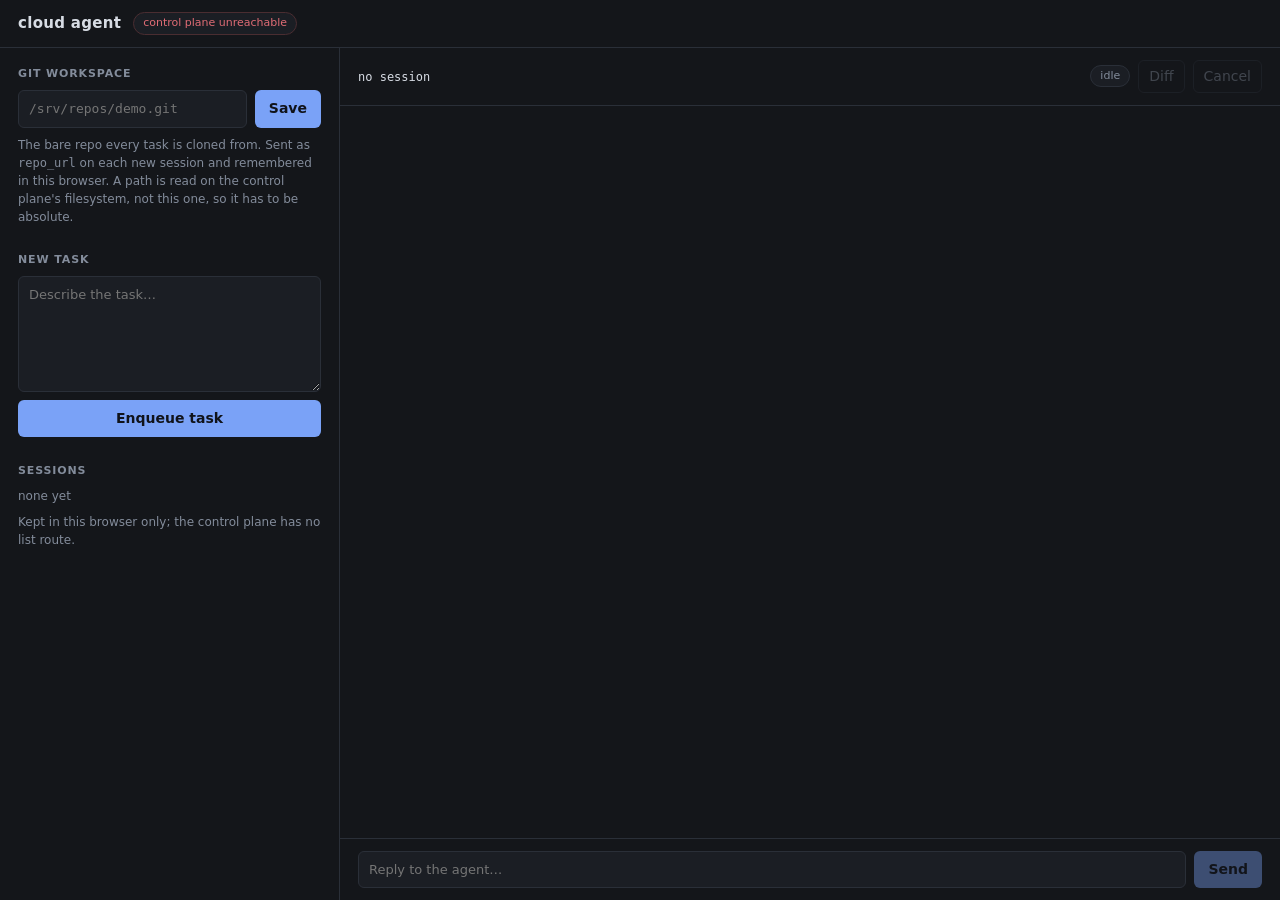
==== client/index.html @ b8b45329 "Cursor: Apply local changes for cloud agent" ====
<!doctype html>
<html lang="en">
<head>
<meta charset="utf-8">
<meta name="viewport" content="width=device-width, initial-scale=1">
<title>cloud agent</title>
<link rel="stylesheet" href="styles.css">
</head>
<body>

<header>
  <h1>cloud agent</h1>
  <span id="health" class="pill" title="control plane">checking…</span>
</header>

<main>
  <!-- Left column: the two things the client is for, setting the workspace
       and enqueueing a task, plus a way back into an earlier session. -->
  <aside>
    <section>
      <h2>Git workspace</h2>
      <form id="workspace-form">
        <input id="repo-url" type="text" spellcheck="false"
               placeholder="/srv/repos/demo.git" autocomplete="off">
        <button type="submit">Save</button>
      </form>
      <p class="hint">
        The bare repo every task is cloned from. Sent as <code>repo_url</code>
        on each new session and remembered in this browser. A path is read on
        the control plane's filesystem, not this one, so it has to be absolute.
      </p>
      <p id="repo-note" class="note" hidden></p>
    </section>

    <section>
      <h2>New task</h2>
      <form id="task-form">
        <textarea id="prompt" rows="5" placeholder="Describe the task…"></textarea>
        <button type="submit" id="enqueue">Enqueue task</button>
      </form>
    </section>

    <section>
      <h2>Sessions</h2>
      <ul id="sessions" class="sessions"></ul>
      <p class="hint">Kept in this browser only; the control plane has no list route.</p>
    </section>
  </aside>

  <!-- Right column: the event feed, which is the whole of the UI's job. -->
  <section class="feed-pane">
    <div class="feed-head">
      <div>
        <span id="session-id" class="mono">no session</span>
        <span id="branch" class="mono dim"></span>
      </div>
      <div class="feed-actions">
        <span id="status" class="pill">idle</span>
        <button id="diff-btn" class="ghost" disabled>Diff</button>
        <button id="cancel-btn" class="ghost" disabled>Cancel</button>
      </div>
    </div>

    <ol id="feed" class="feed" aria-live="polite"></ol>

    <form id="message-form" class="message-form">
      <input id="message" type="text" placeholder="Reply to the agent…" disabled autocomplete="off">
      <button type="submit" disabled>Send</button>
    </form>
  </section>
</main>

<div id="toast" class="toast" hidden></div>

<script src="app.js"></script>
</body>
</html>
---- client/styles.css ----
:root {
  --bg: #14161a;
  --panel: #1b1e24;
  --line: #2a2f38;
  --text: #d7dce4;
  --dim: #838c9b;
  --accent: #7aa2f7;
  --good: #7bc47f;
  --bad: #e06c75;
  --warn: #d6b36a;
  --mono: ui-monospace, SFMono-Regular, "SF Mono", Menlo, monospace;
}

* { box-sizing: border-box; }

body {
  margin: 0;
  height: 100vh;
  display: flex;
  flex-direction: column;
  background: var(--bg);
  color: var(--text);
  font: 14px/1.5 ui-sans-serif, system-ui, -apple-system, sans-serif;
}

header {
  display: flex;
  align-items: center;
  gap: 12px;
  padding: 12px 18px;
  border-bottom: 1px solid var(--line);
}

h1 {
  margin: 0;
  font-size: 15px;
  font-weight: 600;
  letter-spacing: 0.02em;
}

h2 {
  margin: 0 0 8px;
  font-size: 11px;
  font-weight: 600;
  text-transform: uppercase;
  letter-spacing: 0.08em;
  color: var(--dim);
}

main {
  flex: 1;
  min-height: 0;
  display: grid;
  grid-template-columns: 340px 1fr;
}

aside {
  border-right: 1px solid var(--line);
  padding: 18px;
  overflow-y: auto;
  display: flex;
  flex-direction: column;
  gap: 26px;
}

/* ---------- controls ---------- */
input, textarea, button {
  font: inherit;
  color: inherit;
  border-radius: 6px;
}

input, textarea {
  width: 100%;
  padding: 8px 10px;
  background: var(--panel);
  border: 1px solid var(--line);
  font-family: var(--mono);
  font-size: 13px;
}

textarea { resize: vertical; font-family: inherit; }

input:focus, textarea:focus {
  outline: none;
  border-color: var(--accent);
}

button {
  padding: 8px 14px;
  background: var(--accent);
  color: #10131a;
  border: none;
  font-weight: 600;
  cursor: pointer;
}

button:disabled { opacity: 0.4; cursor: default; }
button:not(:disabled):hover { filter: brightness(1.1); }

button.ghost {
  background: transparent;
  border: 1px solid var(--line);
  color: var(--dim);
  font-weight: 500;
  padding: 5px 10px;
}

#workspace-form { display: flex; gap: 8px; }
#task-form { display: flex; flex-direction: column; gap: 8px; align-items: flex-start; }
#task-form button { width: 100%; }

.hint {
  margin: 8px 0 0;
  font-size: 12px;
  color: var(--dim);
}

.note {
  margin: 8px 0 0;
  font-size: 12px;
  color: var(--warn);
}

code { font-family: var(--mono); font-size: 12px; }
.mono { font-family: var(--mono); font-size: 12px; }
.dim { color: var(--dim); }

.pill {
  padding: 2px 9px;
  border-radius: 999px;
  border: 1px solid var(--line);
  background: var(--panel);
  font-size: 11px;
  color: var(--dim);
}

.pill.good { color: var(--good); border-color: #2f4633; }
.pill.bad { color: var(--bad); border-color: #4a2d31; }
.pill.busy { color: var(--accent); border-color: #2b3a55; }

/* ---------- sessions ---------- */
.sessions { list-style: none; margin: 0; padding: 0; }

.sessions li { margin-bottom: 4px; }

.sessions button {
  width: 100%;
  text-align: left;
  background: transparent;
  border: 1px solid transparent;
  color: var(--dim);
  font-family: var(--mono);
  font-size: 12px;
  font-weight: 400;
  padding: 6px 8px;
  overflow: hidden;
  text-overflow: ellipsis;
  white-space: nowrap;
}

.sessions button:hover { background: var(--panel); }
.sessions li.current button { border-color: var(--line); color: var(--text); }

/* ---------- feed ---------- */
.feed-pane { display: flex; flex-direction: column; min-height: 0; }

.feed-head {
  display: flex;
  align-items: center;
  justify-content: space-between;
  gap: 12px;
  padding: 12px 18px;
  border-bottom: 1px solid var(--line);
}

.feed-actions { display: flex; align-items: center; gap: 8px; }

.feed {
  flex: 1;
  min-height: 0;
  overflow-y: auto;
  margin: 0;
  padding: 14px 18px;
  list-style: none;
  font-family: var(--mono);
  font-size: 13px;
}

.feed li {
  display: grid;
  grid-template-columns: 92px 1fr;
  gap: 12px;
  padding: 3px 0;
}

.feed .tag {
  color: var(--dim);
  font-size: 11px;
  padding-top: 3px;
  text-align: right;
  white-space: nowrap;
}

.feed .body { white-space: pre-wrap; word-break: break-word; }

.feed .agent .body { color: #fff; font-family: inherit; font-size: 14px; }
.feed .thinking .body { color: var(--dim); font-style: italic; }
.feed .bad .body, .feed .bad .tag { color: var(--bad); }
.feed .good { color: var(--good); }
.feed .output {
  color: var(--dim);
  border-left: 2px solid var(--line);
  padding-left: 10px;
  margin-top: 4px;
  max-height: 14em;
  overflow-y: auto;
  font-size: 12px;
}

.feed .placeholder { color: var(--dim); display: block; }

/* ---------- message box ---------- */
.message-form {
  display: flex;
  gap: 8px;
  padding: 12px 18px;
  border-top: 1px solid var(--line);
}

.message-form input { font-family: inherit; }

/* ---------- toast ---------- */
.toast {
  position: fixed;
  /* clear of the reply box, which is the control most likely to raise one */
  bottom: 76px;
  left: 50%;
  transform: translateX(-50%);
  max-width: 620px;
  padding: 10px 16px;
  border-radius: 8px;
  border: 1px solid var(--line);
  background: #22262e;
  box-shadow: 0 8px 24px rgba(0, 0, 0, 0.45);
  font-size: 13px;
}

.toast.bad { border-color: #4a2d31; color: var(--bad); }
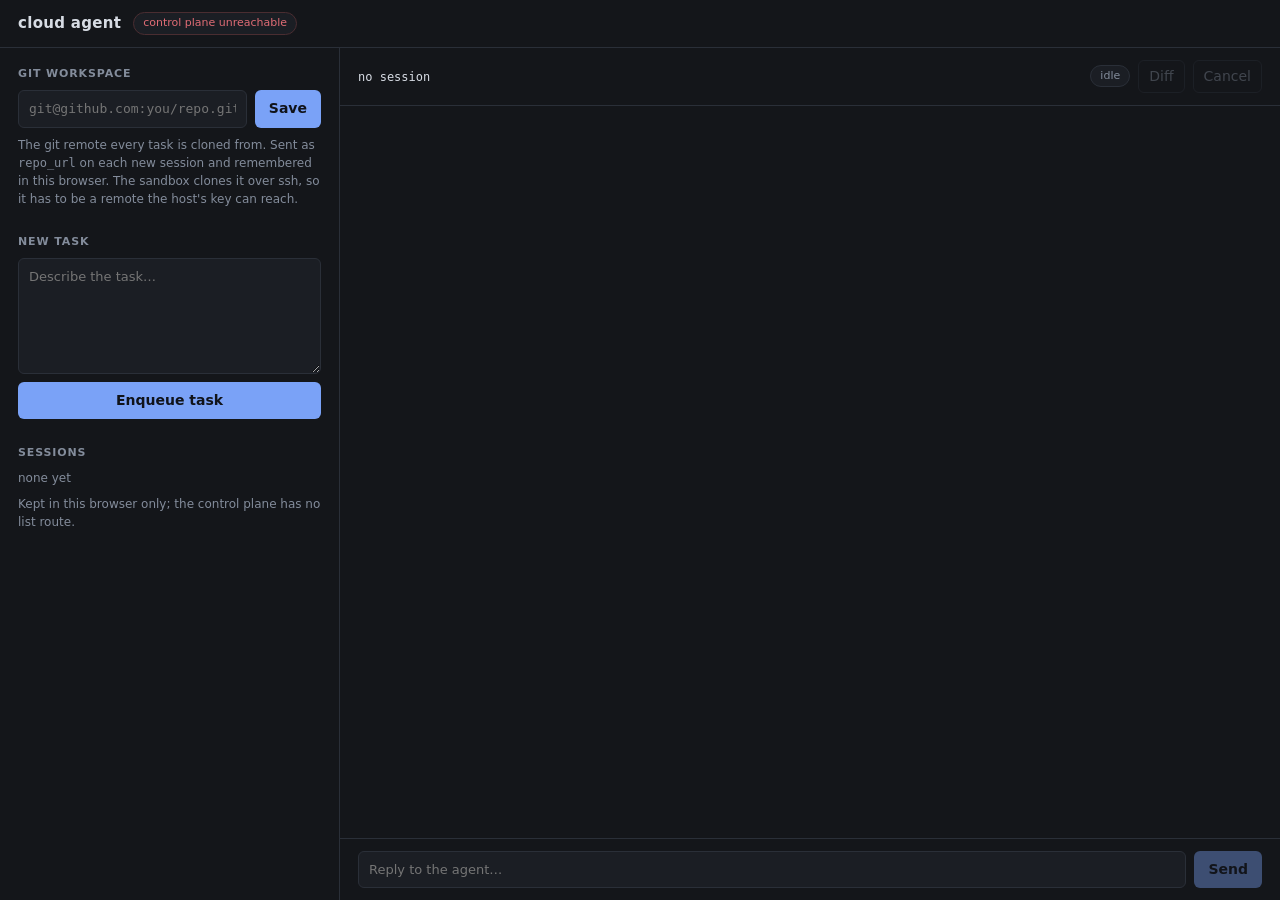
==== commit b2379ed7: "Change default repo" ====
--- a/client/index.html
+++ b/client/index.html
@@ -21,13 +21,13 @@
       <h2>Git workspace</h2>
       <form id="workspace-form">
         <input id="repo-url" type="text" spellcheck="false"
-               placeholder="/srv/repos/demo.git" autocomplete="off">
+               placeholder="git@github.com:you/repo.git" autocomplete="off">
         <button type="submit">Save</button>
       </form>
       <p class="hint">
-        The bare repo every task is cloned from. Sent as <code>repo_url</code>
-        on each new session and remembered in this browser. A path is read on
-        the control plane's filesystem, not this one, so it has to be absolute.
+        The git remote every task is cloned from. Sent as <code>repo_url</code>
+        on each new session and remembered in this browser. The sandbox clones
+        it over ssh, so it has to be a remote the host's key can reach.
       </p>
       <p id="repo-note" class="note" hidden></p>
     </section>
--- a/client/styles.css
+++ b/client/styles.css
@@ -142,10 +142,16 @@
 /* ---------- sessions ---------- */
 .sessions { list-style: none; margin: 0; padding: 0; }
 
-.sessions li { margin-bottom: 4px; }
-
-.sessions button {
-  width: 100%;
+.sessions li {
+  display: flex;
+  align-items: center;
+  gap: 2px;
+  margin-bottom: 4px;
+}
+
+.sessions .pick {
+  flex: 1;
+  min-width: 0;
   text-align: left;
   background: transparent;
   border: 1px solid transparent;
@@ -159,8 +165,21 @@
   white-space: nowrap;
 }
 
-.sessions button:hover { background: var(--panel); }
-.sessions li.current button { border-color: var(--line); color: var(--text); }
+.sessions .pick:hover { background: var(--panel); }
+.sessions li.current .pick { border-color: var(--line); color: var(--text); }
+
+.sessions .drop {
+  flex: none;
+  padding: 3px 7px;
+  background: transparent;
+  color: var(--dim);
+  font-size: 15px;
+  line-height: 1;
+  opacity: 0.35;
+}
+
+.sessions li:hover .drop, .sessions .drop:focus-visible { opacity: 1; }
+.sessions .drop:hover { color: var(--bad); }
 
 /* ---------- feed ---------- */
 .feed-pane { display: flex; flex-direction: column; min-height: 0; }
@@ -205,6 +224,7 @@
 .feed .body { white-space: pre-wrap; word-break: break-word; }
 
 .feed .agent .body { color: #fff; font-family: inherit; font-size: 14px; }
+.feed .you .body { color: var(--accent); font-family: inherit; font-size: 14px; }
 .feed .thinking .body { color: var(--dim); font-style: italic; }
 .feed .bad .body, .feed .bad .tag { color: var(--bad); }
 .feed .good { color: var(--good); }
@@ -219,6 +239,40 @@
 }
 
 .feed .placeholder { color: var(--dim); display: block; }
+
+/* ---------- diff ---------- */
+.feed .diff-stat { color: var(--text); }
+
+.feed .diff-files {
+  display: grid;
+  /* path takes the slack; the two counts stay in their own columns so the
+     eye can run down them. Capped, or on a wide window the counts end up an
+     inch of empty space away from the file they belong to. */
+  grid-template-columns: minmax(0, 1fr) auto auto;
+  max-width: 560px;
+  gap: 0 14px;
+  margin-top: 5px;
+  font-size: 12px;
+}
+
+.feed .diff-files .path { color: var(--dim); overflow-wrap: anywhere; }
+.feed .diff-files .add { color: var(--good); text-align: right; }
+.feed .diff-files .del { color: var(--bad); text-align: right; }
+
+.feed .diff-files .binary {
+  grid-column: 2 / span 2;
+  text-align: right;
+  color: var(--warn);
+}
+
+.feed .diff-note {
+  margin-top: 5px;
+  font-size: 12px;
+  color: var(--dim);
+}
+
+.feed a { color: var(--accent); }
+.feed a:hover { text-decoration: none; }
 
 /* ---------- message box ---------- */
 .message-form {
